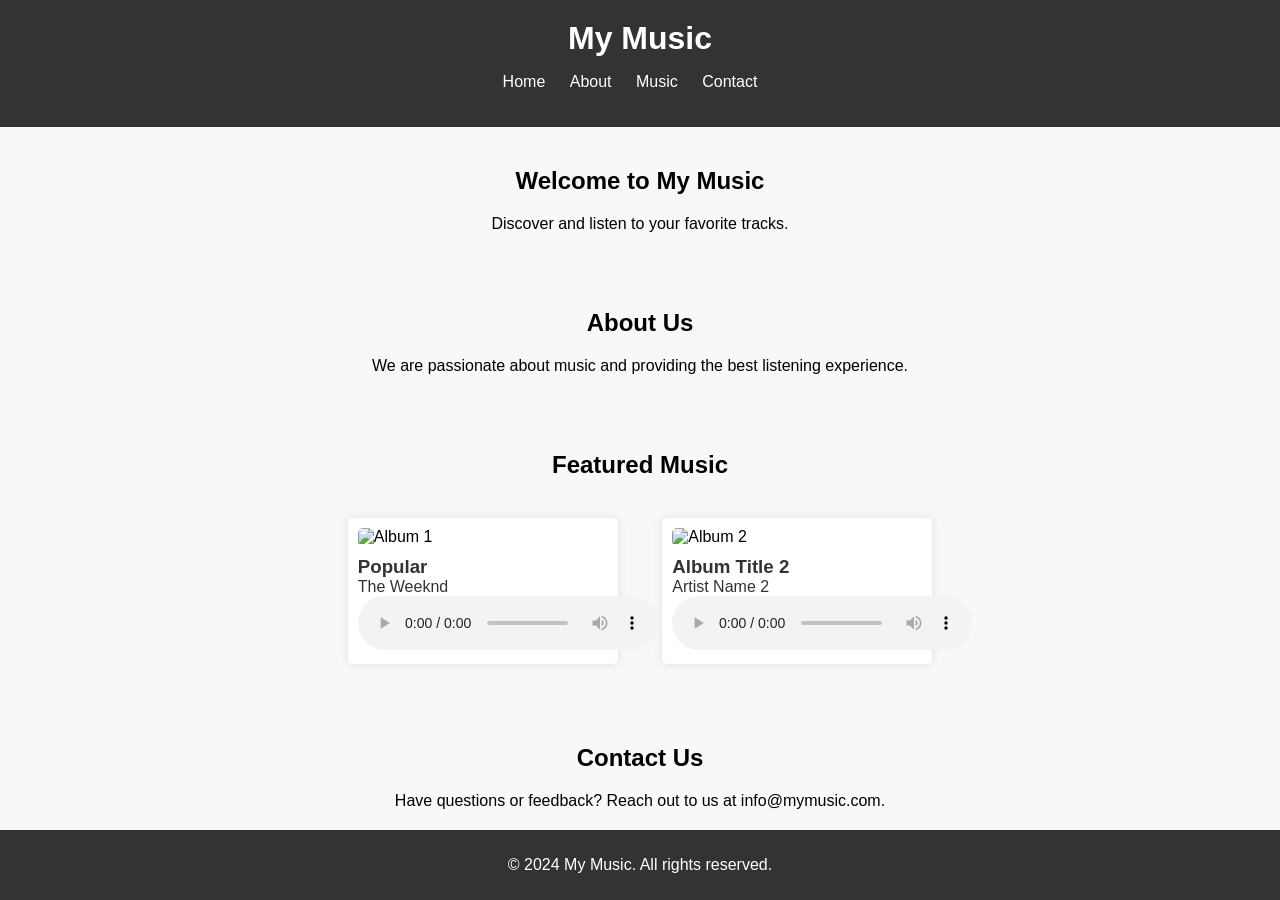
==== index.html @ 57f13b97 "Update index.html" ====
<!DOCTYPE html>
<html lang="en">
<head>
    <meta charset="UTF-8">
    <meta name="viewport" content="width=device-width, initial-scale=1.0">
    <title>My Music</title>
    <style>
        body {
            font-family: Arial, sans-serif;
            margin: 0;
            padding: 0;
            background-color: #f8f8f8;
            text-align: center;
        }

        header {
            background-color: #333;
            color: #fff;
            padding: 20px;
        }

        header h1 {
            margin: 0;
        }

        nav ul {
            list-style-type: none;
            padding: 0;
        }

        nav ul li {
            display: inline;
            margin-right: 20px;
        }

        nav ul li a {
            color: #fff;
            text-decoration: none;
        }

        section {
            padding: 20px;
        }

        footer {
            background-color: #333;
            color: #fff;
            text-align: center;
            padding: 10px 0;
            position: absolute;
            bottom: 0;
            width: 100%;
        }

        .track {
            display: inline-block;
            margin: 20px;
            text-align: left;
            vertical-align: top;
            width: 250px;
            background-color: #fff;
            padding: 10px;
            border-radius: 5px;
            box-shadow: 0px 0px 10px rgba(0, 0, 0, 0.1);
        }

        .track img {
            width: 100%;
            height: auto;
            border-radius: 5px;
            margin-bottom: 10px;
        }

        .track h3,
        .track p {
            margin: 0;
            color: #333;
        }
    </style>
</head>
<body>
    <header>
        <h1>My Music</h1>
        <nav>
            <ul>
                <li><a href="#home">Home</a></li>
                <li><a href="#about">About</a></li>
                <li><a href="#music">Music</a></li>
                <li><a href="#contact">Contact</a></li>
            </ul>
        </nav>
    </header>
    <section id="home">
        <h2>Welcome to My Music</h2>
        <p>Discover and listen to your favorite tracks.</p>
    </section>
    <section id="about">
        <h2>About Us</h2>
        <p>We are passionate about music and providing the best listening experience.</p>
    </section>
    <section id="music">
        <h2>Featured Music</h2>
        <div class="track">
            <img src="album1.jpg" alt="Album 1">
            <h3>Popular</h3>
            <p>The Weeknd</p>
            <audio controls>
                <source src="popular.mp3" type="audio/mpeg">
                Your browser does not support the audio element.
            </audio>
        </div>
        <div class="track">
            <img src="album2.jpg" alt="Album 2">
            <h3>Album Title 2</h3>
            <p>Artist Name 2</p>
            <audio controls>
                <source src="music2.mp3" type="audio/mpeg">
                Your browser does not support the audio element.
            </audio>
        </div>
        <!-- Add more tracks as needed -->
    </section>
    <section id="contact">
        <h2>Contact Us</h2>
        <p>Have questions or feedback? Reach out to us at info@mymusic.com.</p>
    </section>
    <footer>
        <p>&copy; 2024 My Music. All rights reserved.</p>
    </footer>
</body>
</html>
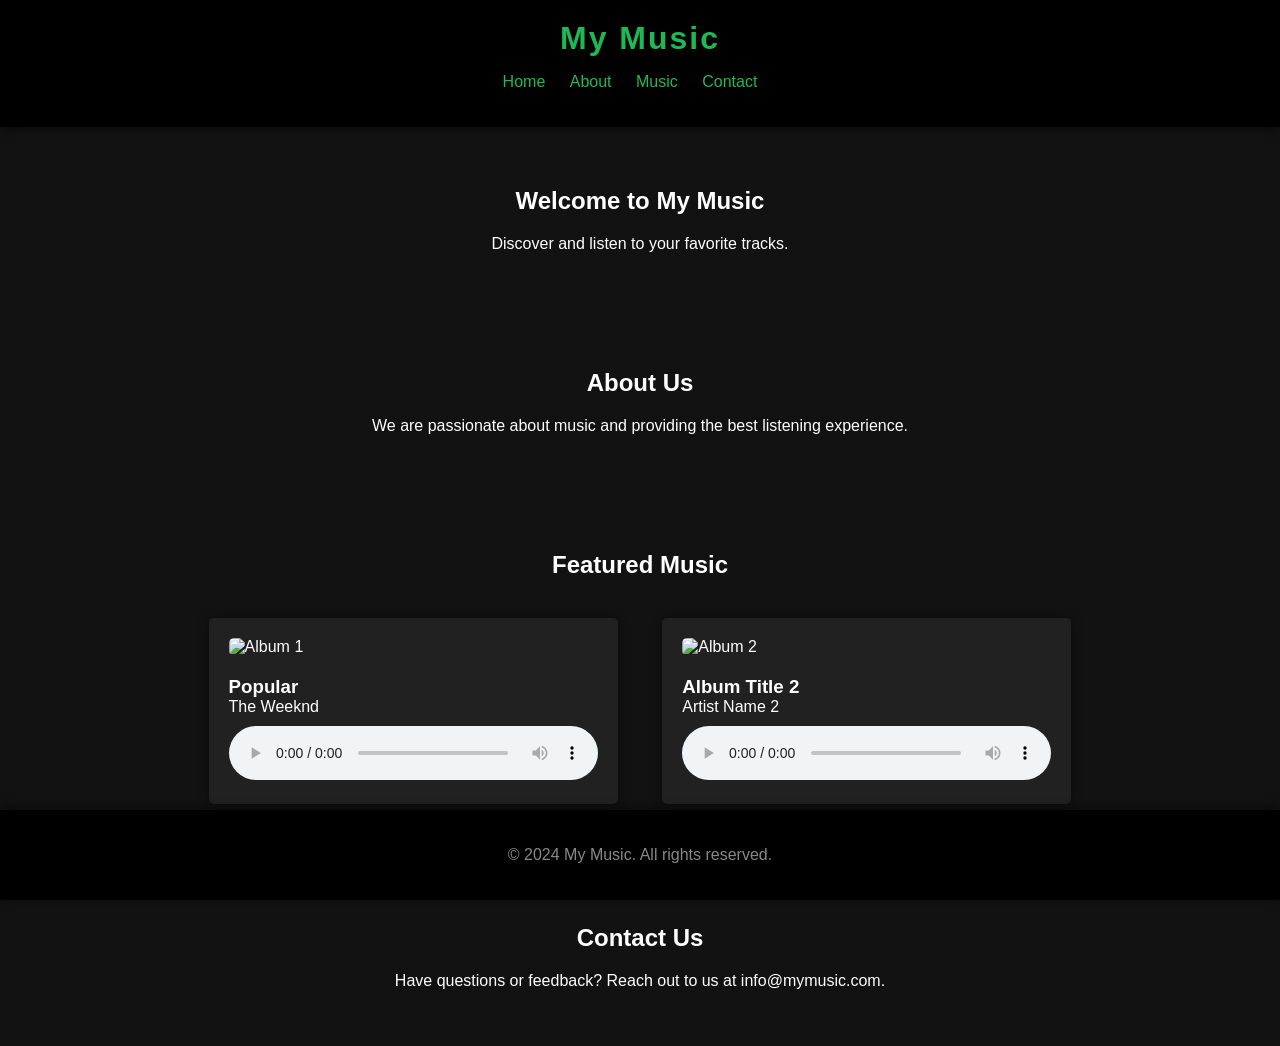
==== commit 58b6c126: "Update index.html" ====
--- a/index.html
+++ b/index.html
@@ -1,3 +1,4 @@
+
 <!DOCTYPE html>
 <html lang="en">
 <head>
@@ -9,18 +10,22 @@
             font-family: Arial, sans-serif;
             margin: 0;
             padding: 0;
-            background-color: #f8f8f8;
+            background-color: #121212; /* Dark background color */
+            color: #fff; /* Light text color */
             text-align: center;
         }
 
         header {
-            background-color: #333;
-            color: #fff;
+            background-color: #000; /* Dark header background color */
+            color: #1db954; /* Spotify green */
             padding: 20px;
+            box-shadow: 0px 2px 10px rgba(0, 0, 0, 0.5); /* Header shadow */
         }
 
         header h1 {
             margin: 0;
+            font-size: 32px;
+            letter-spacing: 2px;
         }
 
         nav ul {
@@ -34,22 +39,23 @@
         }
 
         nav ul li a {
-            color: #fff;
+            color: #1db954; /* Spotify green */
             text-decoration: none;
         }
 
         section {
-            padding: 20px;
+            padding: 40px 20px; /* Increased padding */
         }
 
         footer {
-            background-color: #333;
-            color: #fff;
+            background-color: #000; /* Dark footer background color */
+            color: #888; /* Lighter text color */
             text-align: center;
-            padding: 10px 0;
+            padding: 20px 0;
             position: absolute;
             bottom: 0;
             width: 100%;
+            box-shadow: 0px -2px 10px rgba(0, 0, 0, 0.5); /* Footer shadow */
         }
 
         .track {
@@ -57,24 +63,29 @@
             margin: 20px;
             text-align: left;
             vertical-align: top;
-            width: 250px;
-            background-color: #fff;
-            padding: 10px;
+            width: calc(33% - 40px); /* Three tracks per row */
+            background-color: #212121; /* Dark track background color */
+            padding: 20px;
             border-radius: 5px;
-            box-shadow: 0px 0px 10px rgba(0, 0, 0, 0.1);
+            box-shadow: 0px 0px 10px rgba(0, 0, 0, 0.5); /* Track shadow */
         }
 
         .track img {
             width: 100%;
             height: auto;
             border-radius: 5px;
-            margin-bottom: 10px;
+            margin-bottom: 20px; /* Increased margin */
         }
 
         .track h3,
         .track p {
             margin: 0;
-            color: #333;
+            color: #fff; /* Light text color */
+        }
+
+        audio {
+            width: 100%;
+            margin-top: 10px; /* Added margin */
         }
     </style>
 </head>
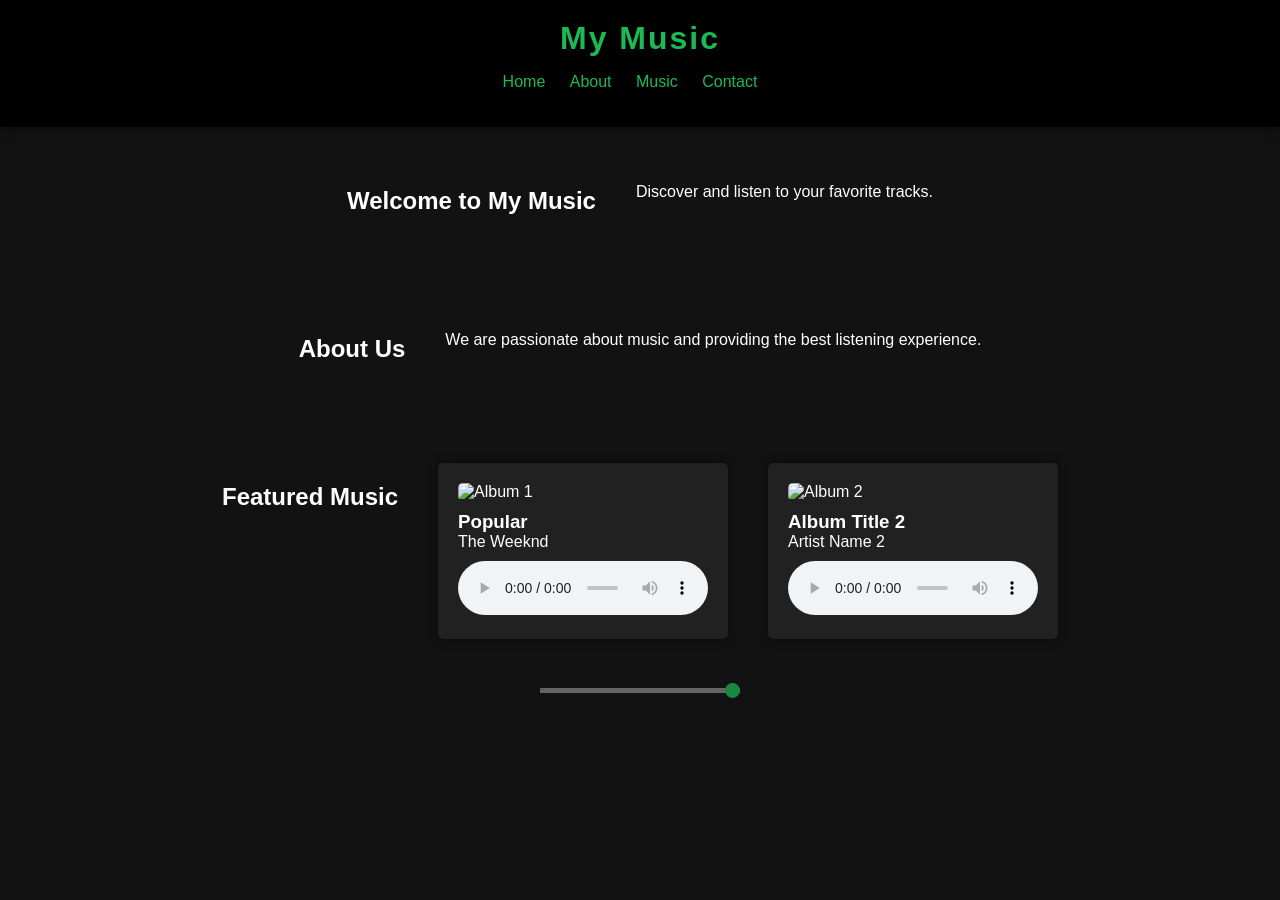
==== commit 8d02b827: "Update index.html" ====
--- a/index.html
+++ b/index.html
@@ -1,4 +1,3 @@
-
 <!DOCTYPE html>
 <html lang="en">
 <head>
@@ -45,25 +44,15 @@
 
         section {
             padding: 40px 20px; /* Increased padding */
-        }
-
-        footer {
-            background-color: #000; /* Dark footer background color */
-            color: #888; /* Lighter text color */
-            text-align: center;
-            padding: 20px 0;
-            position: absolute;
-            bottom: 0;
-            width: 100%;
-            box-shadow: 0px -2px 10px rgba(0, 0, 0, 0.5); /* Footer shadow */
+            display: flex;
+            flex-wrap: wrap;
+            justify-content: center;
+            gap: 40px; /* Space between tracks */
         }
 
         .track {
-            display: inline-block;
-            margin: 20px;
             text-align: left;
-            vertical-align: top;
-            width: calc(33% - 40px); /* Three tracks per row */
+            width: 250px;
             background-color: #212121; /* Dark track background color */
             padding: 20px;
             border-radius: 5px;
@@ -74,7 +63,7 @@
             width: 100%;
             height: auto;
             border-radius: 5px;
-            margin-bottom: 20px; /* Increased margin */
+            margin-bottom: 10px; /* Increased margin */
         }
 
         .track h3,
@@ -86,6 +75,36 @@
         audio {
             width: 100%;
             margin-top: 10px; /* Added margin */
+        }
+
+        /* Global music volume control */
+        input[type="range"] {
+            width: 200px;
+            -webkit-appearance: none;
+            height: 5px;
+            background: #888;
+            outline: none;
+            opacity: 0.7;
+            -webkit-transition: .2s;
+            transition: opacity .2s;
+        }
+
+        input[type="range"]::-webkit-slider-thumb {
+            -webkit-appearance: none;
+            appearance: none;
+            width: 15px;
+            height: 15px;
+            background: #1db954; /* Spotify green */
+            cursor: pointer;
+            border-radius: 50%;
+        }
+
+        input[type="range"]::-moz-range-thumb {
+            width: 15px;
+            height: 15px;
+            background: #1db954; /* Spotify green */
+            cursor: pointer;
+            border-radius: 50%;
         }
     </style>
 </head>
@@ -131,12 +150,21 @@
         </div>
         <!-- Add more tracks as needed -->
     </section>
-    <section id="contact">
-        <h2>Contact Us</h2>
-        <p>Have questions or feedback? Reach out to us at info@mymusic.com.</p>
-    </section>
-    <footer>
-        <p>&copy; 2024 My Music. All rights reserved.</p>
-    </footer>
+
+    <!-- Global music volume control -->
+    <input type="range" id="volumeControl" min="0" max="100" value="100" step="1">
+
+    <script>
+        // JavaScript for the global music volume control
+        const volumeControl = document.getElementById("volumeControl");
+        const audioElements = document.querySelectorAll("audio");
+
+        volumeControl.addEventListener("input", function() {
+            const volume = this.value / 100;
+            audioElements.forEach(audio => {
+                audio.volume = volume;
+            });
+        });
+    </script>
 </body>
 </html>
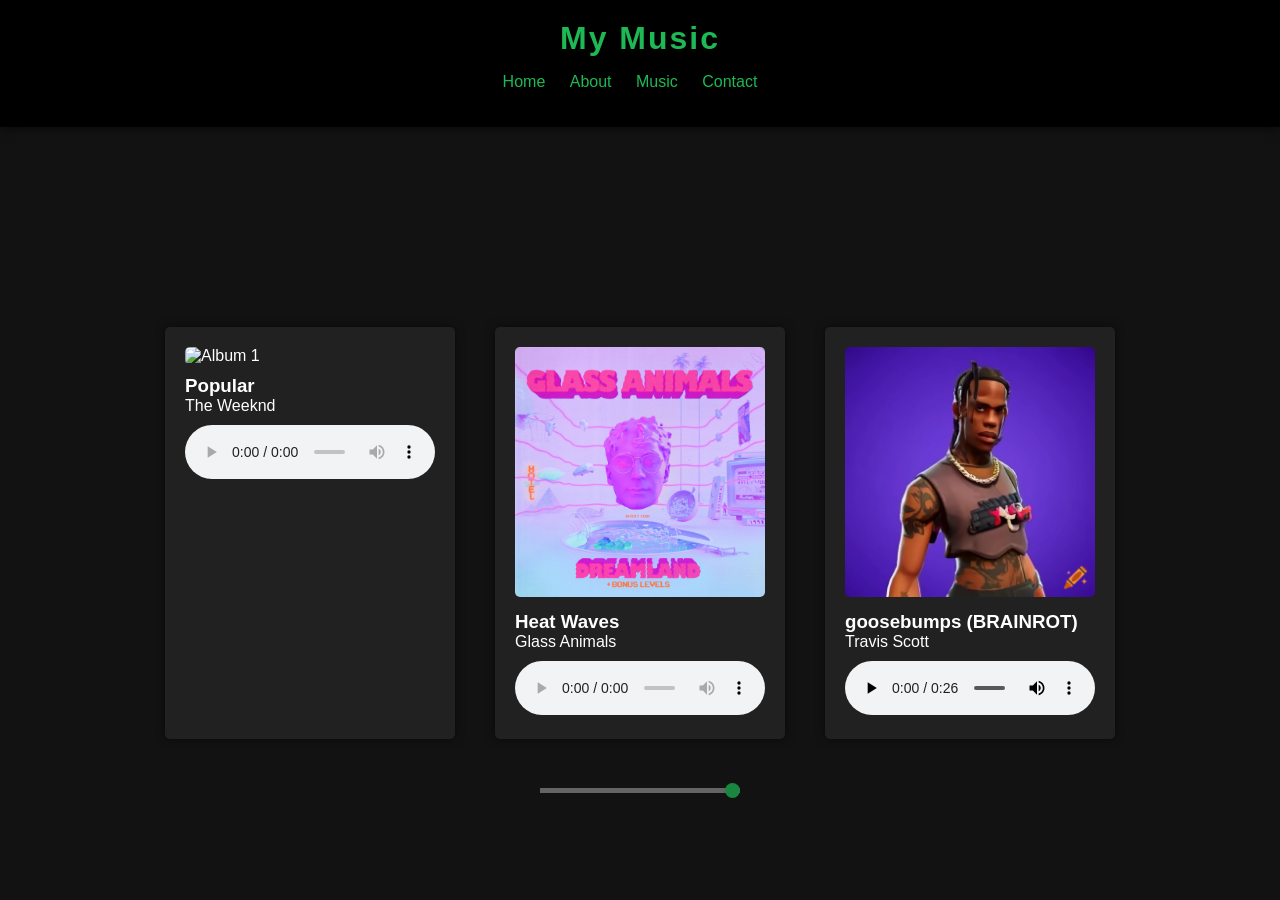
==== commit d5bde9de: "Update index.html" ====
--- a/index.html
+++ b/index.html
@@ -121,34 +121,37 @@
         </nav>
     </header>
     <section id="home">
-        <h2>Welcome to My Music</h2>
-        <p>Discover and listen to your favorite tracks.</p>
     </section>
     <section id="about">
-        <h2>About Us</h2>
-        <p>We are passionate about music and providing the best listening experience.</p>
     </section>
     <section id="music">
-        <h2>Featured Music</h2>
         <div class="track">
-            <img src="album1.jpg" alt="Album 1">
+            <img src="popular.png" alt="Album 1">
             <h3>Popular</h3>
             <p>The Weeknd</p>
             <audio controls>
-                <source src="popular.mp3" type="audio/mpeg">
+                <source src="The Weeknd, Playboi Carti, Popular.mp3" type="audio/mpeg">
                 Your browser does not support the audio element.
             </audio>
         </div>
         <div class="track">
-            <img src="album2.jpg" alt="Album 2">
-            <h3>Album Title 2</h3>
-            <p>Artist Name 2</p>
+            <img src="heatwaves.png" alt="Album 2">
+            <h3>Heat Waves</h3>
+            <p>Glass Animals</p>
             <audio controls>
-                <source src="music2.mp3" type="audio/mpeg">
+                <source src="Glass Animals - Heat Waves (Official Video).mp3" type="audio/mpeg">
                 Your browser does not support the audio element.
             </audio>
         </div>
-        <!-- Add more tracks as needed -->
+	<div class="track">
+            <img src="goosebumps(BRAINROT).png" alt="Album 2">
+            <h3>goosebumps (BRAINROT)</h3>
+            <p>Travis Scott</p>
+            <audio controls>
+                <source src="goosebumps(BRAINROT).mp3" type="audio/mpeg">
+                Your browser does not support the audio element.
+            </audio>
+        </div>
     </section>
 
     <!-- Global music volume control -->
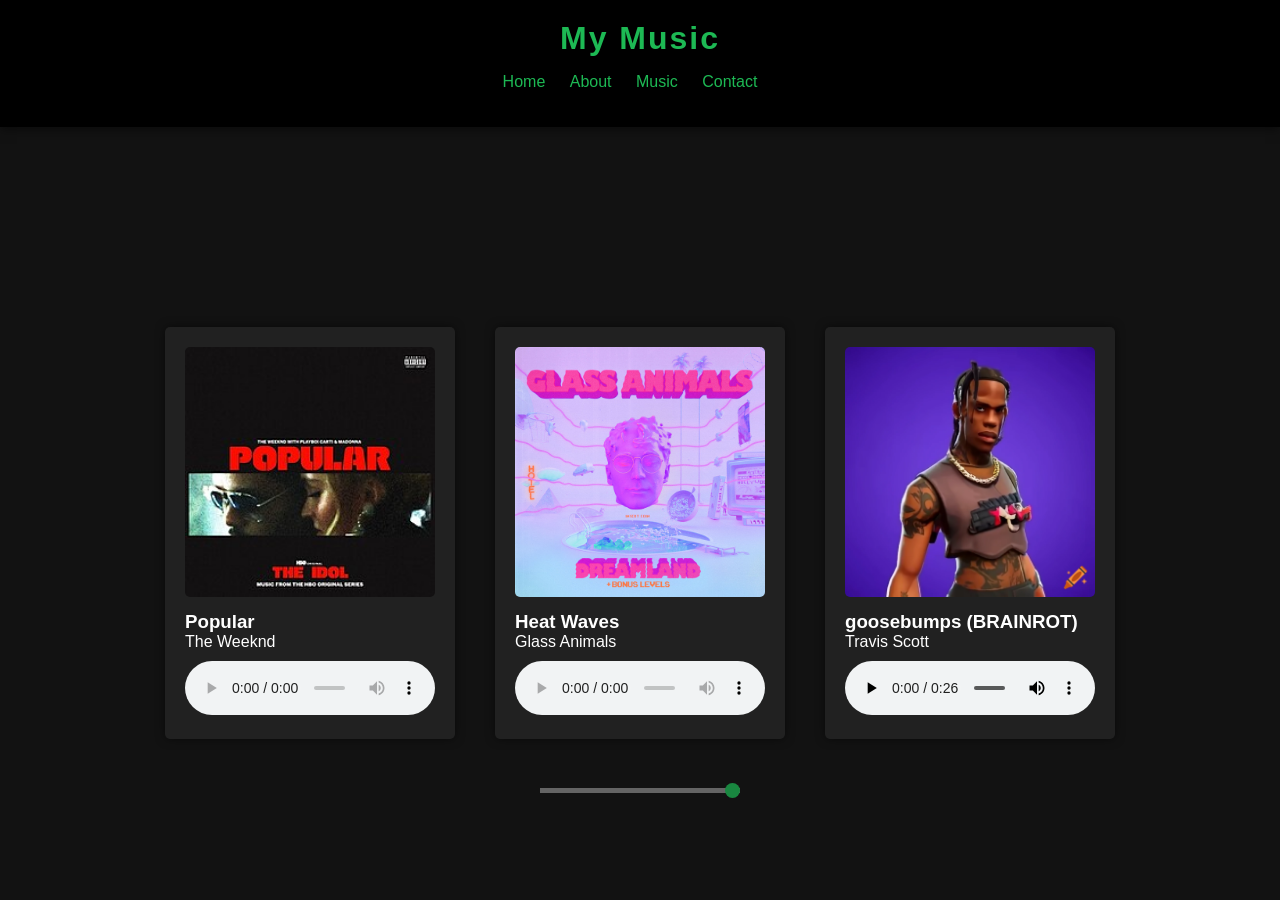
==== commit dcc8534d: "Update index.html" ====
--- a/index.html
+++ b/index.html
@@ -126,7 +126,7 @@
     </section>
     <section id="music">
         <div class="track">
-            <img src="popular.png" alt="Album 1">
+            <img src="Popular.png" alt="Album 1">
             <h3>Popular</h3>
             <p>The Weeknd</p>
             <audio controls>
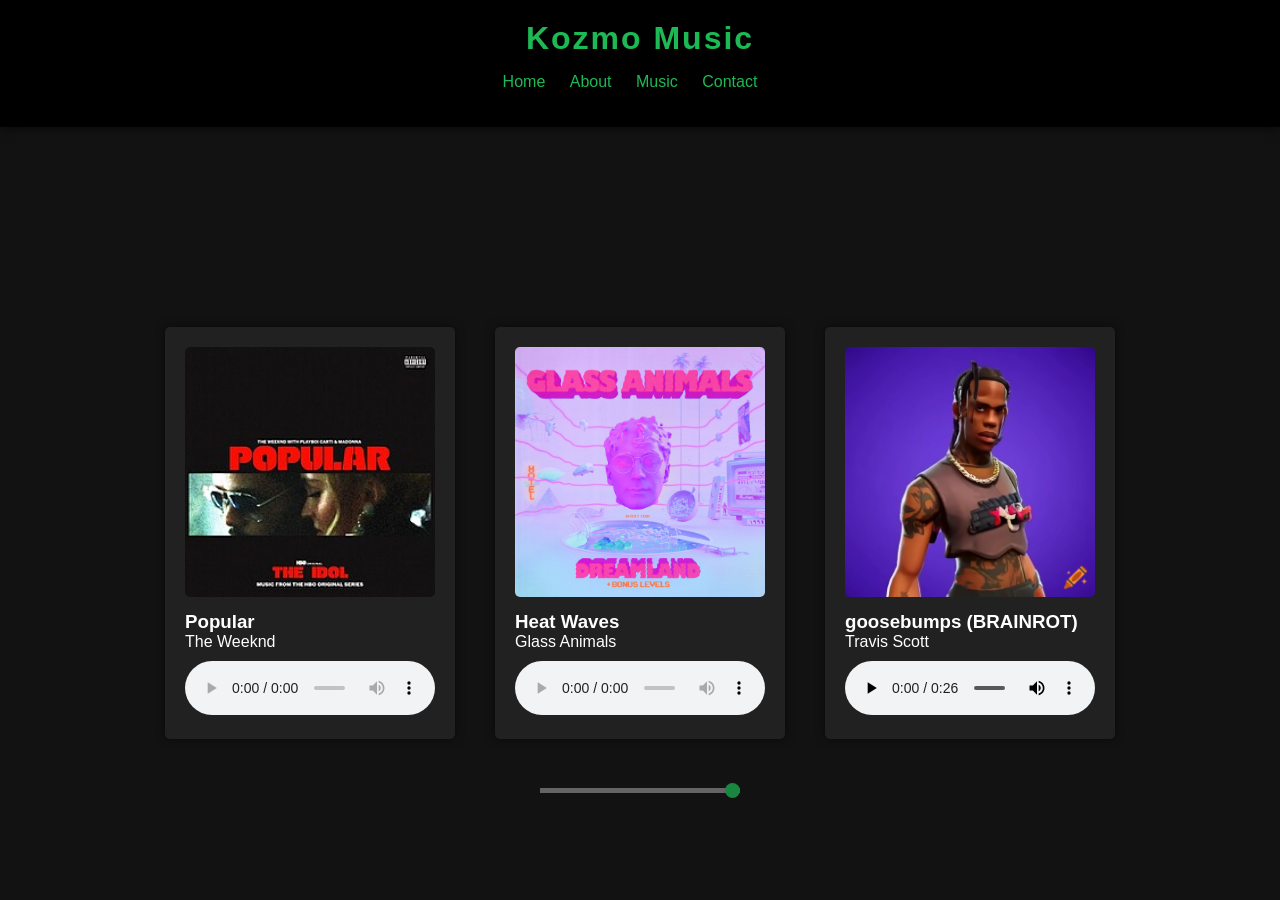
==== commit 2480f1e9: "Update index.html" ====
--- a/index.html
+++ b/index.html
@@ -110,7 +110,7 @@
 </head>
 <body>
     <header>
-        <h1>My Music</h1>
+        <h1>Kozmo Music </h1>
         <nav>
             <ul>
                 <li><a href="#home">Home</a></li>
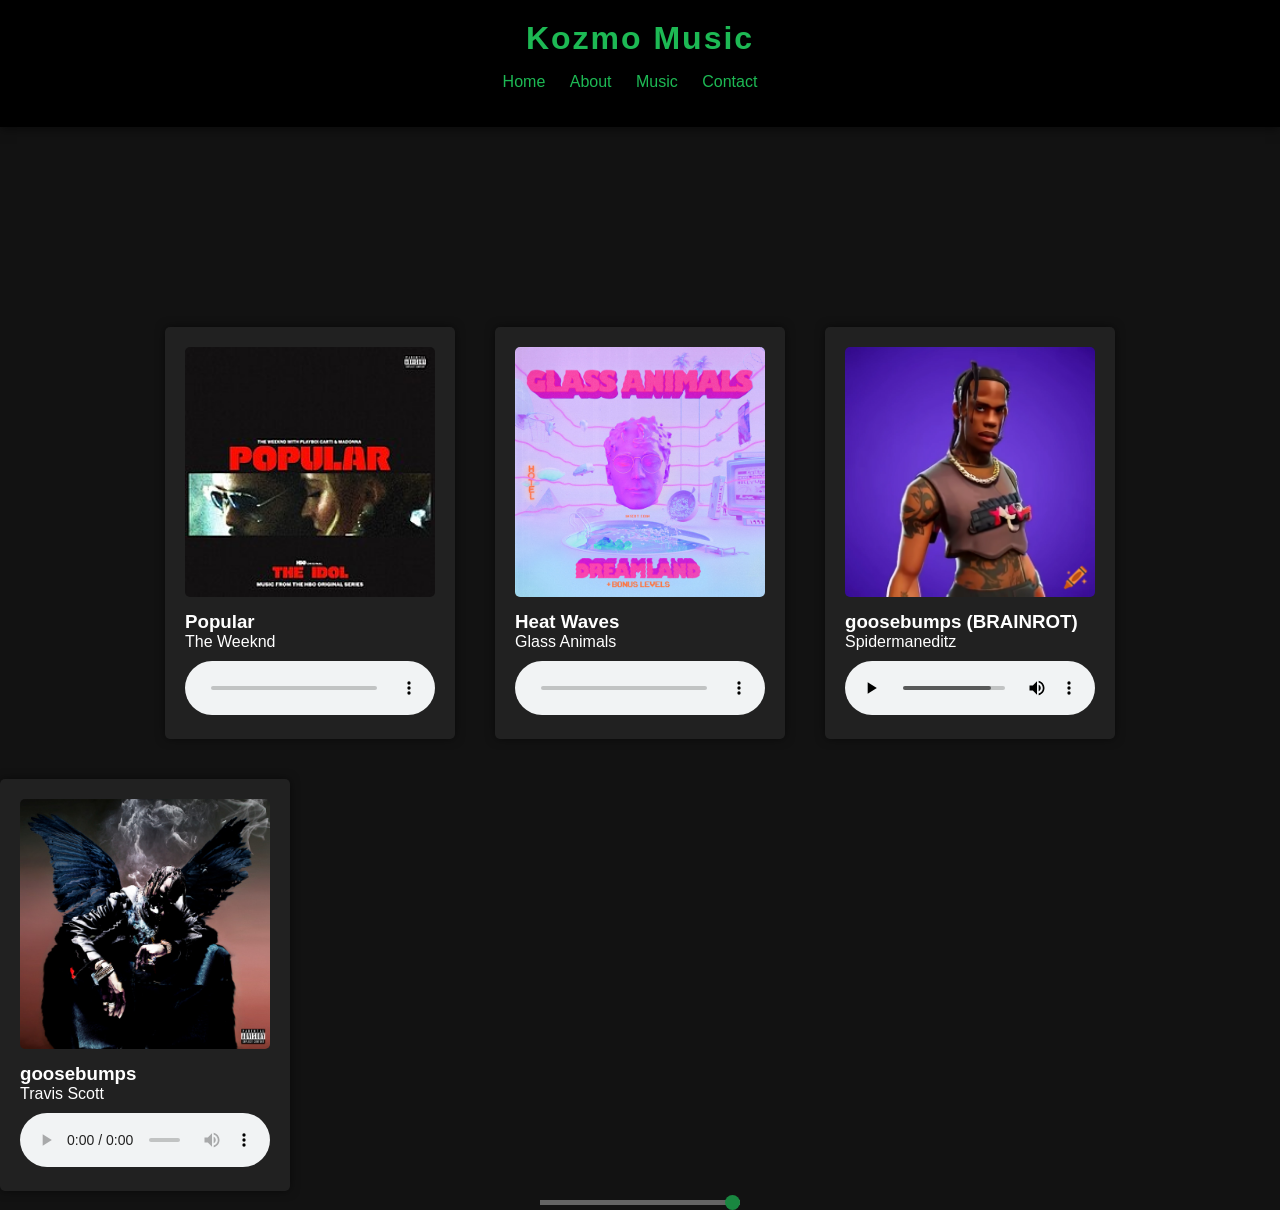
==== commit b290861b: "Update index.html" ====
--- a/index.html
+++ b/index.html
@@ -146,9 +146,19 @@
 	<div class="track">
             <img src="goosebumps(BRAINROT).png" alt="Album 2">
             <h3>goosebumps (BRAINROT)</h3>
+            <p>Spidermaneditz</p>
+            <audio controls>
+                <source src="goosebumps(BRAINROT).mp3" type="audio/mpeg">
+                Your browser does not support the audio element.
+            </audio>
+        </div>
+    </section>
+	<div class="track">
+            <img src="goosebumps.png" alt="Album 2">
+            <h3>goosebumps</h3>
             <p>Travis Scott</p>
             <audio controls>
-                <source src="goosebumps(BRAINROT).mp3" type="audio/mpeg">
+                <source src="goosebumps.mp3" type="audio/mpeg">
                 Your browser does not support the audio element.
             </audio>
         </div>
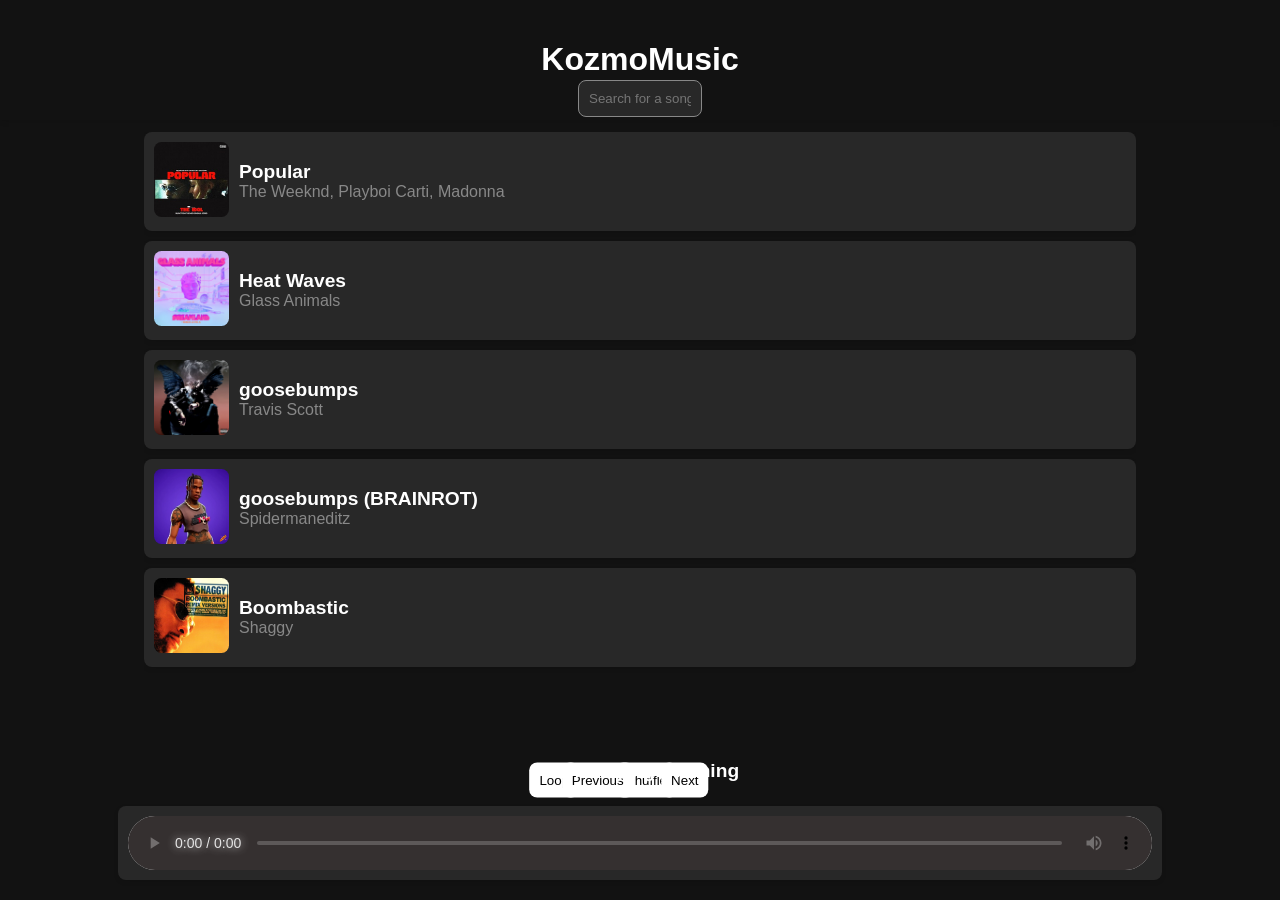
==== commit 9520dcfc: "Add files via upload" ====
--- a/index.html
+++ b/index.html
@@ -3,181 +3,216 @@
 <head>
     <meta charset="UTF-8">
     <meta name="viewport" content="width=device-width, initial-scale=1.0">
-    <title>My Music</title>
-    <style>
-        body {
-            font-family: Arial, sans-serif;
-            margin: 0;
-            padding: 0;
-            background-color: #121212; /* Dark background color */
-            color: #fff; /* Light text color */
-            text-align: center;
-        }
-
-        header {
-            background-color: #000; /* Dark header background color */
-            color: #1db954; /* Spotify green */
-            padding: 20px;
-            box-shadow: 0px 2px 10px rgba(0, 0, 0, 0.5); /* Header shadow */
-        }
-
-        header h1 {
-            margin: 0;
-            font-size: 32px;
-            letter-spacing: 2px;
-        }
-
-        nav ul {
-            list-style-type: none;
-            padding: 0;
-        }
-
-        nav ul li {
-            display: inline;
-            margin-right: 20px;
-        }
-
-        nav ul li a {
-            color: #1db954; /* Spotify green */
-            text-decoration: none;
-        }
-
-        section {
-            padding: 40px 20px; /* Increased padding */
-            display: flex;
-            flex-wrap: wrap;
-            justify-content: center;
-            gap: 40px; /* Space between tracks */
-        }
-
-        .track {
-            text-align: left;
-            width: 250px;
-            background-color: #212121; /* Dark track background color */
-            padding: 20px;
-            border-radius: 5px;
-            box-shadow: 0px 0px 10px rgba(0, 0, 0, 0.5); /* Track shadow */
-        }
-
-        .track img {
-            width: 100%;
-            height: auto;
-            border-radius: 5px;
-            margin-bottom: 10px; /* Increased margin */
-        }
-
-        .track h3,
-        .track p {
-            margin: 0;
-            color: #fff; /* Light text color */
-        }
-
-        audio {
-            width: 100%;
-            margin-top: 10px; /* Added margin */
-        }
-
-        /* Global music volume control */
-        input[type="range"] {
-            width: 200px;
-            -webkit-appearance: none;
-            height: 5px;
-            background: #888;
-            outline: none;
-            opacity: 0.7;
-            -webkit-transition: .2s;
-            transition: opacity .2s;
-        }
-
-        input[type="range"]::-webkit-slider-thumb {
-            -webkit-appearance: none;
-            appearance: none;
-            width: 15px;
-            height: 15px;
-            background: #1db954; /* Spotify green */
-            cursor: pointer;
-            border-radius: 50%;
-        }
-
-        input[type="range"]::-moz-range-thumb {
-            width: 15px;
-            height: 15px;
-            background: #1db954; /* Spotify green */
-            cursor: pointer;
-            border-radius: 50%;
-        }
-    </style>
+    <title>KozmoMusic</title>
+    <link rel="stylesheet" href="styles.css">
 </head>
 <body>
-    <header>
-        <h1>Kozmo Music </h1>
-        <nav>
-            <ul>
-                <li><a href="#home">Home</a></li>
-                <li><a href="#about">About</a></li>
-                <li><a href="#music">Music</a></li>
-                <li><a href="#contact">Contact</a></li>
-            </ul>
-        </nav>
-    </header>
-    <section id="home">
-    </section>
-    <section id="about">
-    </section>
-    <section id="music">
-        <div class="track">
-            <img src="Popular.png" alt="Album 1">
-            <h3>Popular</h3>
-            <p>The Weeknd</p>
-            <audio controls>
-                <source src="The Weeknd, Playboi Carti, Popular.mp3" type="audio/mpeg">
-                Your browser does not support the audio element.
-            </audio>
-        </div>
-        <div class="track">
-            <img src="heatwaves.png" alt="Album 2">
-            <h3>Heat Waves</h3>
-            <p>Glass Animals</p>
-            <audio controls>
-                <source src="Glass Animals - Heat Waves (Official Video).mp3" type="audio/mpeg">
-                Your browser does not support the audio element.
-            </audio>
-        </div>
-	<div class="track">
-            <img src="goosebumps(BRAINROT).png" alt="Album 2">
-            <h3>goosebumps (BRAINROT)</h3>
-            <p>Spidermaneditz</p>
-            <audio controls>
-                <source src="goosebumps(BRAINROT).mp3" type="audio/mpeg">
-                Your browser does not support the audio element.
-            </audio>
-        </div>
-    </section>
-	<div class="track">
-            <img src="goosebumps.png" alt="Album 2">
-            <h3>goosebumps</h3>
-            <p>Travis Scott</p>
-            <audio controls>
-                <source src="goosebumps.mp3" type="audio/mpeg">
-                Your browser does not support the audio element.
-            </audio>
-        </div>
-    </section>
-
-    <!-- Global music volume control -->
-    <input type="range" id="volumeControl" min="0" max="100" value="100" step="1">
-
-    <script>
-        // JavaScript for the global music volume control
-        const volumeControl = document.getElementById("volumeControl");
-        const audioElements = document.querySelectorAll("audio");
-
-        volumeControl.addEventListener("input", function() {
-            const volume = this.value / 100;
-            audioElements.forEach(audio => {
-                audio.volume = volume;
-            });
+
+<header>
+    <div class="header-container">
+        <h1>KozmoMusic</h1>
+    </div>
+</header>
+
+<main>
+    <!-- Add the search input field -->
+    <input type="text" id="searchInput" oninput="searchSongs()" placeholder="Search for a song">
+
+    <div class="song-container">
+        <div class="song-list" id="songList"></div>
+    </div>
+
+    <div class="audio-container">
+        <audio controls id="audioPlayer" onplay="updateNowPlaying()" onended="playNext()">
+            Your browser does not support the audio element.
+        </audio>
+        <button class="shuffle-button" onclick="toggleShuffle()">Shuffle</button>
+        <button class="loop-button" onclick="toggleLoop()">Loop</button>
+        <button class="previous-button" onclick="playPrevious()">Previous</button>
+        <button class="next-button" onclick="playNext()">Next</button>
+    </div>
+
+    <div class="now-playing" id="nowPlaying">
+        <strong>Now Playing:</strong> <span id="currentSong">Nothing</span>
+    </div>
+</main>
+
+<script>
+    // Sample song data with images
+    const songs = [
+        { title: 'Popular', artist: 'The Weeknd, Playboi Carti, Madonna', image: 'Popular.png', source: 'Popular.mp3' },
+        { title: 'Heat Waves', artist: 'Glass Animals', image: 'heatwaves.png', source: 'heatwaves.mp3' },
+        { title: 'goosebumps', artist: 'Travis Scott', image: 'goosebumps.png', source: 'goosebumps.mp3' },
+        { title: 'goosebumps (BRAINROT)', artist: 'Spidermaneditz', image: 'goosebumps(BRAINROT).png', source: 'goosebumps(BRAINROT).mp3' },
+        { title: 'Boombastic', artist: 'Shaggy', image: 'boombastic.png', source: 'boombastic.mp3' },
+        // Add more songs as needed
+    ];
+
+    const songList = document.getElementById('songList');
+    const audioPlayer = document.getElementById('audioPlayer');
+    const nowPlaying = document.getElementById('nowPlaying');
+    const currentSong = document.getElementById('currentSong');
+    const shuffleButton = document.querySelector('.shuffle-button');
+    const loopButton = document.querySelector('.loop-button');
+    const previousButton = document.querySelector('.previous-button');
+    const nextButton = document.querySelector('.next-button');
+    let currentSongIndex = 0;
+    let isShuffleMode = false;
+    let isLoopMode = false;
+    let shuffledIndexes = [];
+
+     // Function to disable right-click menu
+     document.addEventListener('contextmenu', function (e) {
+        e.preventDefault();
+    });
+
+    // Function to display a list of songs
+    function displaySongs() {
+        songs.forEach((song, index) => {
+            const songItem = document.createElement('div');
+            songItem.classList.add('song-item');
+            songItem.innerHTML = `
+                <div class="song-info">
+                    <div class="song-image-container">
+                        <img src="${song.image}" alt="${song.title} Cover" class="song-image">
+                        <button class="play-button" onclick="playSong(${index})">&#9654;</button>
+                    </div>
+                    <div class="song-details">
+                        <span class="song-title">${song.title}</span>
+                        <span class="song-artist">${song.artist}</span>
+                    </div>
+                </div>`;
+            songList.appendChild(songItem);
         });
-    </script>
+    }
+
+    // Function to play a specific song
+    function playSong(index) {
+        currentSongIndex = index;
+        audioPlayer.src = songs[currentSongIndex].source;
+        audioPlayer.play();
+        updateNowPlaying();
+    }
+
+    // Function to update the Now Playing section
+    function updateNowPlaying() {
+        const currentSongTitle = audioPlayer.src ? getCurrentSongTitle() : 'Nothing';
+        currentSong.textContent = currentSongTitle;
+    }
+
+    // Function to get the title of the currently playing song
+    function getCurrentSongTitle() {
+        const currentSource = audioPlayer.src;
+        for (const song of songs) {
+            if (currentSource.includes(song.source)) {
+                return `${song.title} - ${song.artist}`;
+            }
+        }
+        return 'Nothing';
+    }
+
+    // Function to play the next song
+    function playNext() {
+        if (isShuffleMode) {
+            playShuffledNext();
+        } else {
+            currentSongIndex = (currentSongIndex + 1) % songs.length;
+        }
+        playSong(currentSongIndex);
+    }
+
+    // Function to play the previous song
+    function playPrevious() {
+        if (isShuffleMode) {
+            playShuffledPrevious();
+        } else {
+            currentSongIndex = (currentSongIndex - 1 + songs.length) % songs.length;
+        }
+        playSong(currentSongIndex);
+    }
+
+    // Function to shuffle the songs
+    function shuffleSongs() {
+        const tempIndexes = Array.from({ length: songs.length }, (_, index) => index);
+        shuffledIndexes = [];
+
+        while (tempIndexes.length > 0) {
+            const randomIndex = Math.floor(Math.random() * tempIndexes.length);
+            const removedIndex = tempIndexes.splice(randomIndex, 1)[0];
+
+            // Avoid shuffling the same song that just ended
+            if (removedIndex !== currentSongIndex) {
+                shuffledIndexes.push(removedIndex);
+            }
+        }
+    }
+
+    // Function to play the next song in shuffle mode
+    function playShuffledNext() {
+        if (shuffledIndexes.length === 0) {
+            shuffleSongs();
+        }
+        currentSongIndex = shuffledIndexes.shift();
+        playSong(currentSongIndex);
+    }
+
+    // Function to play the previous song in shuffle mode
+    function playShuffledPrevious() {
+        if (shuffledIndexes.length === 0) {
+            shuffleSongs();
+        }
+        currentSongIndex = shuffledIndexes.pop();
+        playSong(currentSongIndex);
+    }
+
+    // Function to toggle shuffle mode
+    function toggleShuffle() {
+        isShuffleMode = !isShuffleMode;
+        shuffleButton.classList.toggle('active', isShuffleMode);
+        if (isShuffleMode) {
+            shuffleSongs();
+        }
+    }
+
+    // Function to toggle loop mode
+    function toggleLoop() {
+        isLoopMode = !isLoopMode;
+        loopButton.classList.toggle('active', isLoopMode);
+        audioPlayer.loop = isLoopMode;
+    }
+
+    // Function to filter and display songs based on the search query
+    function searchSongs() {
+        const searchInput = document.getElementById('searchInput').value.toLowerCase();
+        const filteredSongs = songs.filter(song =>
+            song.title.toLowerCase().includes(searchInput) || song.artist.toLowerCase().includes(searchInput)
+        );
+
+        // Clear existing songs
+        songList.innerHTML = '';
+
+        // Display the filtered songs
+        filteredSongs.forEach((song, index) => {
+            const songItem = document.createElement('div');
+            songItem.classList.add('song-item');
+            songItem.innerHTML = `
+                <div class="song-info">
+                    <div class="song-image-container">
+                        <img src="${song.image}" alt="${song.title} Cover" class="song-image">
+                        <button class="play-button" onclick="playSong(${index})">&#9654;</button>
+                    </div>
+                    <div class="song-details">
+                        <span class="song-title">${song.title}</span>
+                        <span class="song-artist">${song.artist}</span>
+                    </div>
+                </div>`;
+            songList.appendChild(songItem);
+        });
+    }
+
+    // Initial display of songs
+    displaySongs();
+</script>
+
 </body>
-</html>
+</html>
--- a/styles.css
+++ b/styles.css
@@ -0,0 +1,291 @@
+/* styles.css */
+
+body {
+    font-family: 'Arial', sans-serif;
+    margin: 0;
+    padding: 0;
+    background: #121212;
+    color: #fff;
+}
+
+header {
+    background-color: #121212;
+    color: #fff;
+    text-align: center;
+    padding: 20px;
+    box-shadow: 0 2px 5px rgba(0, 0, 0, 0.1);
+}
+
+.header-container {
+    width: 80%;
+    margin: 0 auto;
+}
+
+main {
+    padding: 20px;
+    display: flex;
+    flex-direction: column;
+    align-items: center;
+}
+
+.song-container {
+    width: 80%;
+    margin: 15px auto;
+}
+
+.song-list {
+    max-height: 620px; /* Set the maximum height for the song list */
+    overflow-y: auto; /* Enable vertical scrolling */
+}
+
+.song-item {
+    position: relative; /* Add position relative to the song item */
+    display: flex;
+    justify-content: space-between;
+    align-items: center;
+    background-color: #282828;
+    padding: 10px;
+    border-radius: 8px;
+    margin-bottom: 10px;
+    box-shadow: 0 2px 5px rgba(0, 0, 0, 0.1);
+}
+
+.song-info {
+    display: flex;
+    align-items: center;
+}
+
+.song-image {
+    width: 75px;
+    height: 75px;
+    border-radius: 10%;
+    margin-right: 10px;
+}
+
+.play-button {
+    position: absolute;
+    top: 50%;
+    left: 3.2%;
+    transform: translate(-50%, -50%);
+    background-color: transparent;
+    color: #fff;
+    border: none;
+    padding: 32.5px;
+    border-radius: 10%;
+    cursor: pointer;
+    transition: color 0.3s ease, background-color 0.3s ease;
+    opacity: 0;
+}
+
+.song-item:hover .play-button {
+    opacity: 1;
+    background-color: transparent;
+    color: #ffffff;
+}
+
+.song-item:not(:hover) .play-button {
+    opacity: 0;
+}
+
+.song-item:hover {
+    opacity: 0.5;
+    background-color: #252424;
+}
+
+.song-details {
+    display: flex;
+    flex-direction: column;
+}
+
+.song-title {
+    font-size: 1.2em;
+    font-weight: bold;
+}
+
+.song-artist {
+    color: #888;
+}
+
+.play-button:hover {
+    background-color: #25a05e;
+}
+
+audio {
+    width: 80%;
+    position: fixed; /* Fixed position */
+    bottom: 20px; /* Adjust as needed */
+    left: 50%; /* Center horizontally */
+    transform: translateX(-50%); /* Center horizontally */
+    background-color: #282828;
+    border-radius: 8px;
+    padding: 10px;
+    box-shadow: 0 2px 5px rgba(0, 0, 0, 0.1);
+    color: #fff;
+}
+
+/* Style the controls inside the audio player */
+audio::-webkit-media-controls-panel {
+    background-color: #353030; /* Black background for the controls */
+    border-radius: 8px;
+    color: #ffffff; /* Black play button icon color */
+}
+
+/* Style the controls inside the audio player */
+audio::-webkit-media-controls-play-button,
+audio::-webkit-media-controls-pause-button {
+    filter: invert(1); /* Invert colors to make the icon white */
+}
+
+/* Style the volume slider */
+audio::-webkit-media-controls-volume-slider {
+    filter: invert(1);
+}
+
+/* Style the time range slider */
+audio::-webkit-media-controls-current-time-display,
+audio::-webkit-media-controls-time-remaining-display,
+audio::-webkit-media-controls-time-remaining-display-container {
+    color: #fff; /* White color for the time display */
+}
+
+/* Style the time range slider thumb */
+audio::-webkit-media-controls-seek-back-button,
+audio::-webkit-media-controls-seek-forward-button,
+audio::-webkit-media-controls-timeline,
+audio::-webkit-media-controls-timeline-container,
+audio::-webkit-media-controls-timeline-track {
+    filter: invert(1);
+}
+
+/* Style the mute button */
+audio::-webkit-media-controls-mute-button,
+audio::-webkit-media-controls-unmute-button {
+    filter: invert(1); /* Invert colors to make the icon white */
+}
+
+.now-playing {
+    margin-top: 620px;
+    position: fixed; /* Fixed position */
+    text-align: center;
+    font-size: 1.2em;
+}
+
+#currentSong {
+    font-weight: bold;
+}
+
+.audio-container {
+    position: relative;
+}
+
+.shuffle-button {
+    position: fixed;
+    bottom: 13.3%;
+    left: 50.5%;
+    transform: translate(-50%, 50%);
+    background-color: #fff;
+    color: #000;
+    border: none;
+    padding: 10px;
+    border-radius: 8px;
+    cursor: pointer;
+    transition: background-color 0.3s ease, color 0.3s ease;
+}
+
+.shuffle-button.active {
+    background-color: #1db954;
+    color: #fff;
+}
+
+/* Add this style for the search input field */
+#searchInput {
+    margin-top: -60px;
+    width: 10%;
+    padding: 10px;
+    text-align: center;
+    box-sizing: border-box;
+    border: 1px solid #888;
+    border-radius: 8px;
+    background-color: #282828;
+    color: #fff;
+}
+
+/* Rest of your CSS code */
+.next-button {
+    position: fixed;
+    bottom: 13.3%;
+    left: 53.5%;
+    transform: translate(-50%, 50%);
+    background-color: #fff;
+    color: #000;
+    border: none; 
+    padding: 10px;
+    border-radius: 8px;
+    cursor: pointer;
+    transition: background-color 0.3s ease, color 0.3s ease;
+}
+
+.previous-button {
+    position: fixed;
+    bottom: 13.3%;
+    left: 46.7%;
+    transform: translate(-50%, 50%);
+    background-color: #fff;
+    color: #000;
+    border: none; 
+    padding: 10px;
+    border-radius: 8px;
+    cursor: pointer;
+    transition: background-color 0.3s ease, color 0.3s ease;
+}
+
+.loop-button {
+    position: fixed;
+    bottom: 13.3%;
+    left: 43.3%;
+    transform: translate(-50%, 50%);
+    background-color: #fff;
+    color: #000;
+    border: none;
+    padding: 10px;
+    border-radius: 8px;
+    cursor: pointer;
+    transition: background-color 0.3s ease, color 0.3s ease;
+}
+
+/* Add this style for the active loop button */
+.loop-button.active {
+    background-color: #1db954;
+    color: #fff;
+}
+
+@media screen and (max-width: 768px) {
+    .shuffle-button {
+        left: 65%;
+        transform: translate(-50%, 50%);
+    }
+
+    .next-button {
+        left: 77.5%;
+        transform: translate(-50%, 50%);
+    }
+
+    .previous-button {
+        left: 49.7%;
+        transform: translate(-50%, 50%);
+    }
+
+    .loop-button {
+        left: 35.3%;
+        transform: translate(-50%, 50%);
+    }
+
+    #searchInput{
+        width: 50%;
+    }
+    
+    .play-button{
+        top: 45%;
+        left: 17%;
+    }
+}
